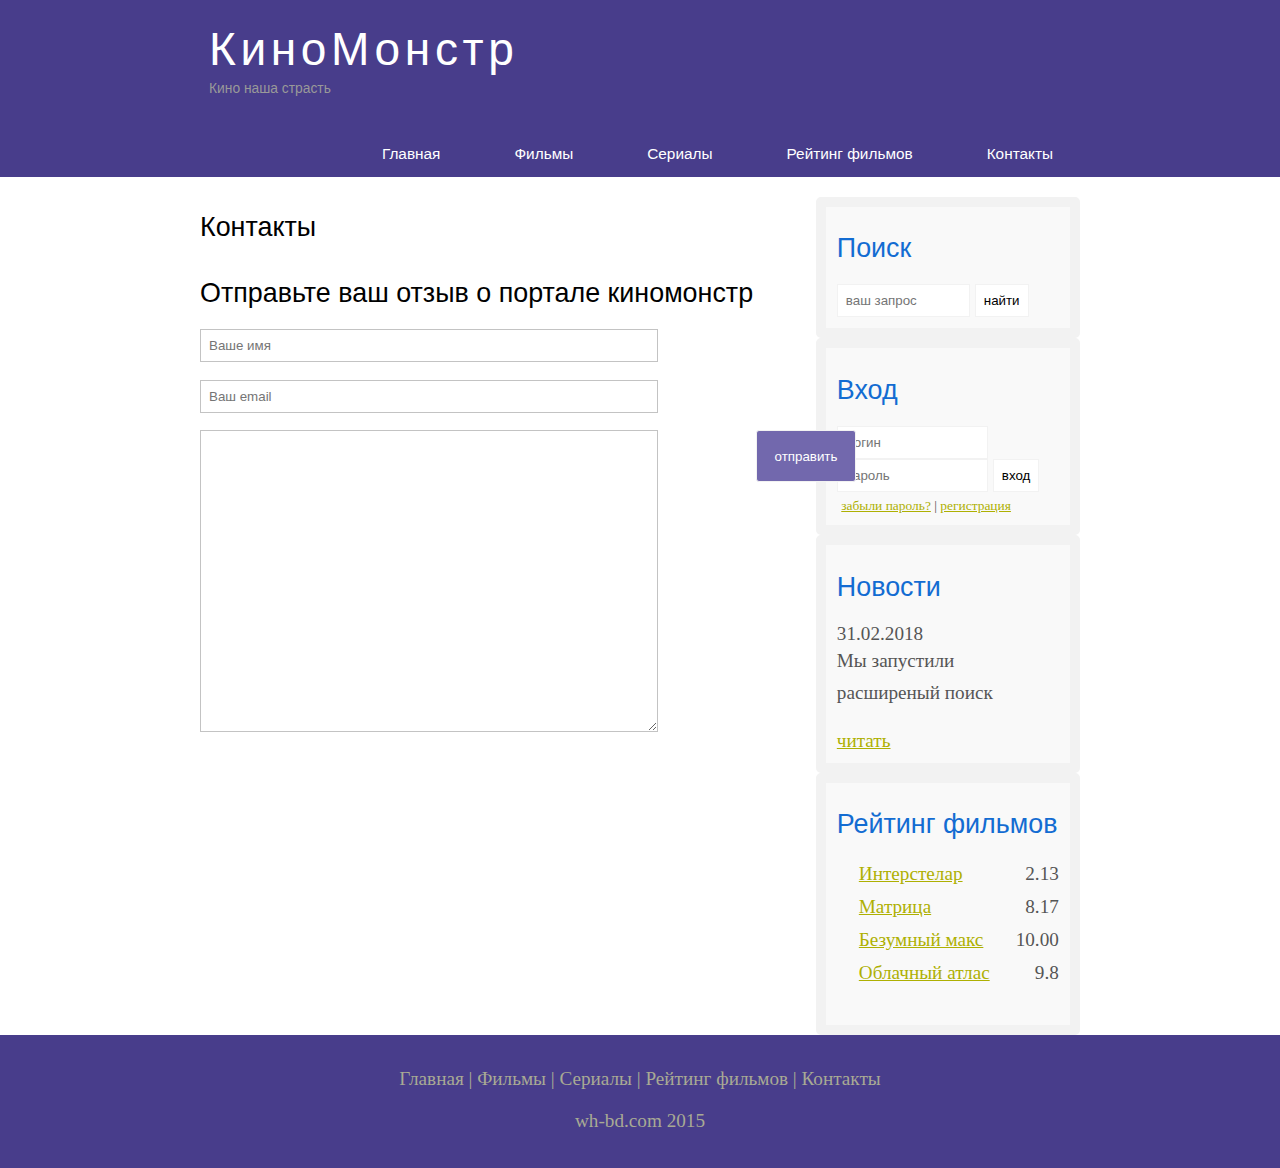
==== contact.html @ 1f23f838 "add new" ====
<!DOCTYPE html>
<html lang="en">
<head>
  <meta charset="UTF-8">
  <title>Document</title>
  <meta name="description" content="Киномонстр портал о кино">
  <meta name="keywords" content="фильмы,фильмы онлайн">
  <link rel="stylesheet" href="assets/css/stylee.css">
</head>
<body>
  <div class="main">

    <div class="header">
      <div class="logo">
        <div class="logo_text">
          <h1><a href="#">КиноМонстр</a></h1>
          <h2>Кино наша страсть</h2>

        </div>
      </div>
      <div class="menubar">
        <ul class="menu">
          <li class="selected"><a href="#">Главная</a></li>
          <li><a href="#">Фильмы</a></li>
          <li><a href="#">Сериалы</a></li>
          <li><a href="#">Рейтинг фильмов</a></li>
          <li><a href="#">Контакты</a></li>
        </ul>
      </div>
    </div>

    <div class="site_content">

      <div class="sidebar_container">

        <div class="sidebar">
          <h2>Поиск</h2>
          <form method="POST" action="#" id="search-form">
            <input type="search" name="search_field" placeholder="ваш запрос"/>
            <input type="submit" class="btn" value="найти"/>
          </form>

        </div>

        <div class="sidebar">
          <h2>Вход</h2>
          <form method="POST" action="#"id="login">

              <input type="text" name="login_field" placeholder="логин"/>
              <input type="password" name="password_field" placeholder="пароль"/>
              <input type="submit" class="btn" value="вход"/>
              <div class="lables_passreg_text">
                <span><a href="#">забыли пароль?</a></span> | <span><a href="#">регистрация</a></span>
              </div>
          </form>
        </div>

        <div class="sidebar">
          <h2>Новости</h2>
          <span>31.02.2018</span>
          <p>Мы запустили расширеный поиск</p>
          <a href="#">читать </a>
        </div>

        <div class="sidebar">
          <h2>Рейтинг фильмов</h2>
          <ul>
            <li><a href="#">Интерстелар</a><span class="rating_sidebar">2.13</span></li>
            <li><a href="#">Матрица</a><span class="rating_sidebar">8.17</span></li>
            <li><a href="#">Безумный макс</a><span class="rating_sidebar">10.00</span></li>
            <li><a href="#">Облачный атлас</a><span class="rating_sidebar">9.8</span></li>
          </ul>
        </div>

      </div>

      <div class="contact">
        <h2>Контакты</h2>
        <h2>Отправьте ваш отзыв о портале киномонстр</h2>

        <div class="send_coll">

            <form method="POST" action="#" id="review">
  
              <input type="text" name="contact_name" placeholder="Ваше имя">
              <input type="text" name="contact_email" placeholder="Ваш email">
              <textarea name="contact_text" ></textarea>
              <input type="submit"  value="отправить">
            </form>
           </div>


      </div>

        
        
    </div>

      


    </div>


    <div class="footer">
      <p>
        <a href="#">Главная</a> |
        <a href="#">Фильмы</a> |
        <a href="#">Сериалы</a> |
        <a href="#">Рейтинг фильмов</a> |
        <a href="#">Контакты</a>
      </p>
      <p>wh-bd.com 2015</p>
    </div>
  </div>
</body>
</html>
---- assets/css/stylee.css ----
*{
  margin: 0;
  padding: 0;
}

body{
  font-size: 1.2em;
  background-color: #fff;
  color: #555;
  }
  p {
    padding: 0 0 20px 0 ;
    line-height: 1.7em;
  }


input[type="text"],input[type="password"],input[type="search"]{
  color: #5d5d5d;
  width: 60%;
  padding: 8px;
}

input,textarea{
  outline: none;
  border: none;
  border: solid 1px #f2f2f2;
}

h1,h2 {
font: normal 170% 'centuri gothic',arial;
margin: 0 0 15px 0 ;
padding: 15px 0 5px 0 ;
color: #000;
}

h2{
  font-size: 140%;
}

a,a:hover{
  outline: none;
  text-decoration: underline;
  color: #aeb002;
}

ul {
  margin: 2px 0 22px 17px;
}
ul li{
  margin: 0 0 6px 0 ;
padding: 0 0 4px 5px;
line-height: 1.5em;
}

.header{
  background-color: darkslateblue;
  height : 177px;
  font-size: 0.8em;
  margin-left: 0px;
  margin-right: 0px;
  min-width: 900px;

}

.main,.logo,.menubar,.site_content,.footer{
  margin-left: auto;
  margin-right: auto;

}

.logo{
  width: 880px;
  padding-bottom: 40px;
}
.logo h1, .logo h2{
  font: normal 300% 'century gothic', arial, sans-serif;
  margin: 0 0 0 9px;
}

.logo_text h1, .logo_text h1 a ,.logo_text h1 a :hover{
  padding: 22px 0 0 0;
  color: #fff;
  letter-spacing: 0.1em;
  text-decoration: none;
}
.logo_text h2 {
font-size: 0.9em;
padding: 4px 0 0 0 ;
color: #999;
}
.menubar {
width: 900px;
height: 46px;
}
ul.menu{
float: right;
}

ul.menu li {
float:left;
padding: 0 0 0 9px;
list-style: none;
margin: 1px 2px 0 0 ;
}

ul.menu li a {
  font: normal 100% 'trebuchet ms', sans-serif;
  display: block;
  height: 20px;
  padding: 6px 35px 5px 28px;
  color: #fff;
  text-decoration: none;
}

ul.menu li selected a {
  color: #aeb002;
}

ul.menu li a:hover {
  color: #e4ec04;
}

hr {
  border: solid 1px #f3f3f3;
}

.site_content {
width: 880px;
overflow: hidden;
margin: 20px auto 0 auto;
background-color: white;
}

.sidebar_container {
float:right;
width: 224px;
}

.sidebar{
  float:right;
  width: 222px;
  padding: 5%;
  margin: 0 0 16px 0;
  border: solid 10px #f2f2f2;
  border-radius: 5px;
  background-color: #f9f9f9;

}

.btn{
  padding: 8px;
  background-color:white;
  cursor: pointer;
}

.sidebar h2 {
  color: #136cd2;
}

.lables_passreg_text{
  font-size: 0.7em;
  margin-top: 3%;
  margin-left: 2%;
}

.sidebar{
  margin: 0;

}

.sidebar ul li {
list-style-type: none;
margin: 0 0 0 0;
}

.sidebar .rating_sidebar {
  float: right;
}

.content {
  text-align: left;
  width: 620px;
  padding: 0 0 0 5px;
  float: left;

}

.content a {
  text-decoration: none;

}

.films_bloc {
  margin-bottom: 5%;
}

.films_bloc img {
border-radius: 5px;
border : solid 5px #dad7d5;
width: 22%;
}

.posts .posts_content{
  font-size: 0.8em;
}

.info_film_page{
  margin-top: 2%;
  margin-bottom: 4%;
}
.info_film_page .label{
  font-size: 1.2em;
}
.info_film_page .value{
  font-size: 1em;
  color: #49945a;
  margin-right: 3%;
}
.description_film{
  margin-bottom: 15%;
}
.description_film img {
  float: left;
  margin-right: 2%;
  border-radius:5px;
  border: solid 5px #dad7d5;
}

.reviews{
  margin-bottom: 4%;
  font-size: 0.9em;
}
.reviews .review_name {
  background-color: #7268ad;
  color: white;
  padding: 1%;
  border-top-left-radius: 5px;
  border-top-right-radius: 5px;
}
.reviews .review_text {
  padding-top: 2%;
  padding-bottom: 2%;
  padding-left: 2%;
}

.send{
  margin-bottom: 4%;
}
.send input[type="text"], textarea{
border: solid 1px #c3c3c3;
margin-bottom: 2%;
}
.send input[type="text"]{
  width: 98%;
}
.send textarea {
  width: 624px;
  height: 200px;
}
.send input[type="submit"]{
  background-color: #7268ad;
  padding: 3%;
  color: white;
  border-radius: 5px;
}

.send_coll {
  margin-bottom: 4%;
}
.send_coll input[type="text"], textarea{
  border: solid 1px #c3c3c3;
margin-bottom: 2%;
}
.send_coll input[type="text"]{
  width: 50%;
}
.send_coll textarea {
  width: 456px;
  height: 300px;
}
.send_coll input[type="submit"]{
  background-color: #7268ad;
  padding: 2%;
  color: white;
  border-radius: 3px;
  float: right;
 
}

.info_film {
  margin-bottom: 2%;
  background-color: #f9f9f9;
  padding: 2%;
  height: 270px;
}
.info_film img {
  float: left;
  margin-right: 2%;
  border-radius: 5px;
  border: solid 5px #dad7d5;
  width: 15%;
}
.button {
  background-color: #7268ad;
  padding: 2%;
  color: white;
  border-radius: 5px;
  float:right;
  margin-top: 5%;
  clear: both;
  font-size: 0.8em;
}


.footer {
  width: 100%;
  height: 100px;
  padding: 28px 0 5px 0 ;
  text-align: center;
  background-color: darkslateblue;
  color: #a8aa94;
  margin-left: 0px;
  margin-right: 0px;
  min-width: 900px;

}

.footer a {
  color: #a8aa94;
  text-decoration: none;
}

.footer a:hover {
  color: #fff;
  text-decoration: none;
}

.footer p {
  padding: 0 0 10px 0;
}
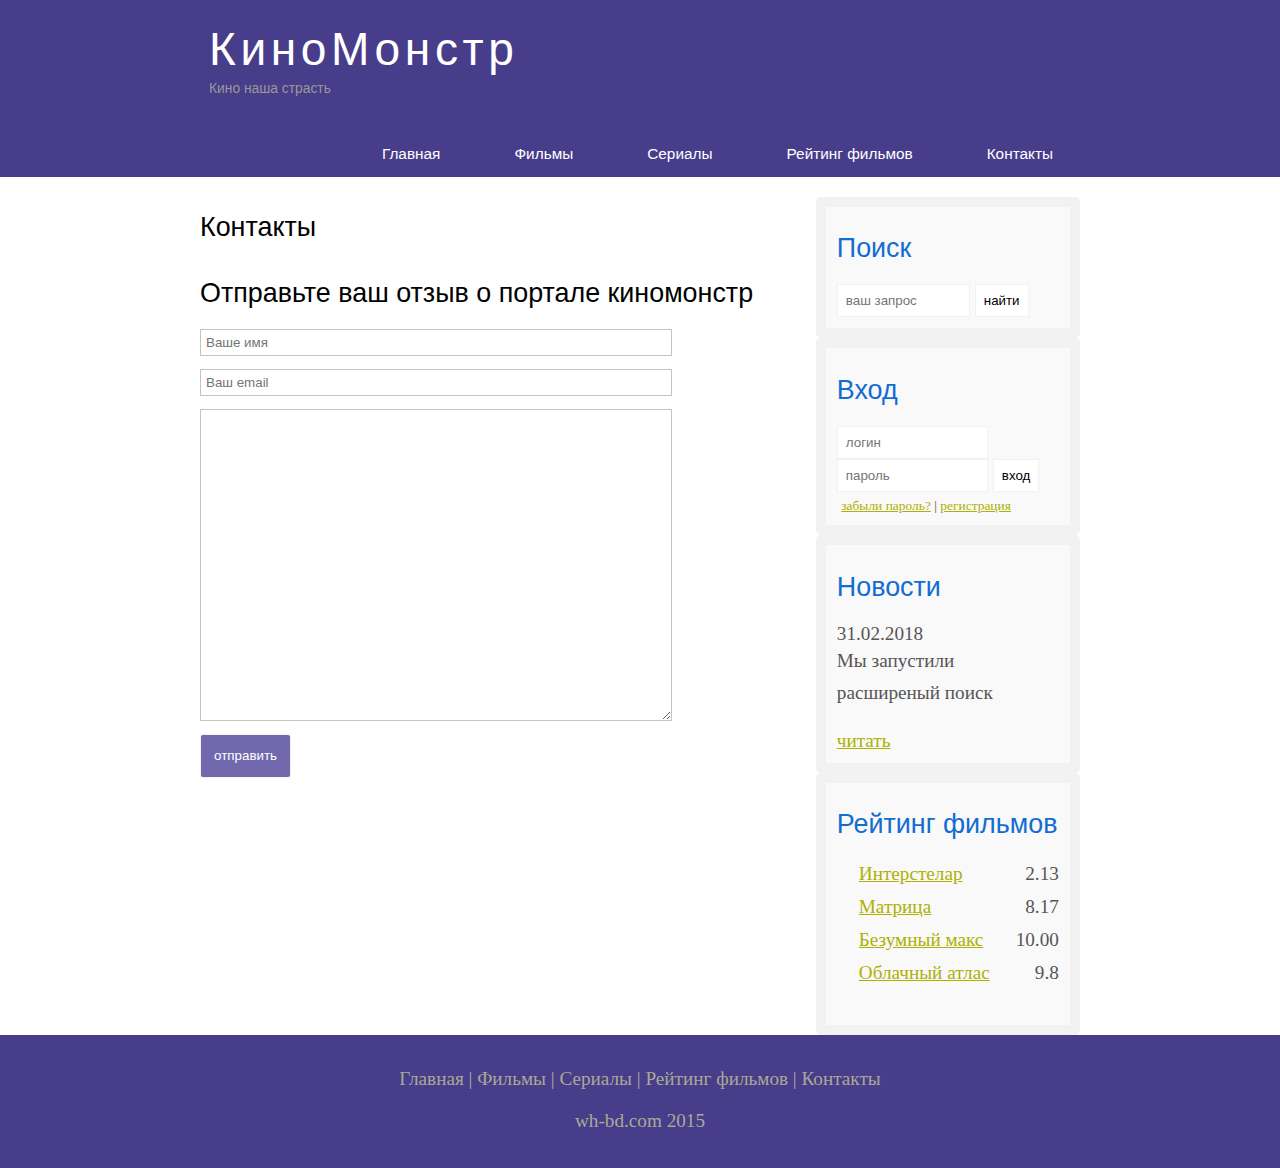
==== commit 39ed5492: "complit" ====
--- a/contact.html
+++ b/contact.html
@@ -80,8 +80,7 @@
 
         <div class="send_coll">
 
-            <form method="POST" action="#" id="review">
-  
+            <form method="POST" action="#" id="review" class="form">
               <input type="text" name="contact_name" placeholder="Ваше имя">
               <input type="text" name="contact_email" placeholder="Ваш email">
               <textarea name="contact_text" ></textarea>
--- a/assets/css/stylee.css
+++ b/assets/css/stylee.css
@@ -242,7 +242,11 @@
   padding-bottom: 2%;
   padding-left: 2%;
 }
-
+.form{
+  display:flex;
+  flex-direction: column;
+  align-items: flex-start;
+}
 .send{
   margin-bottom: 4%;
 }
@@ -272,11 +276,13 @@
 margin-bottom: 2%;
 }
 .send_coll input[type="text"]{
-  width: 50%;
+  width: 460px;
+  padding: 5px;
 }
 .send_coll textarea {
-  width: 456px;
+  width: 460px;
   height: 300px;
+  padding: 5px;
 }
 .send_coll input[type="submit"]{
   background-color: #7268ad;
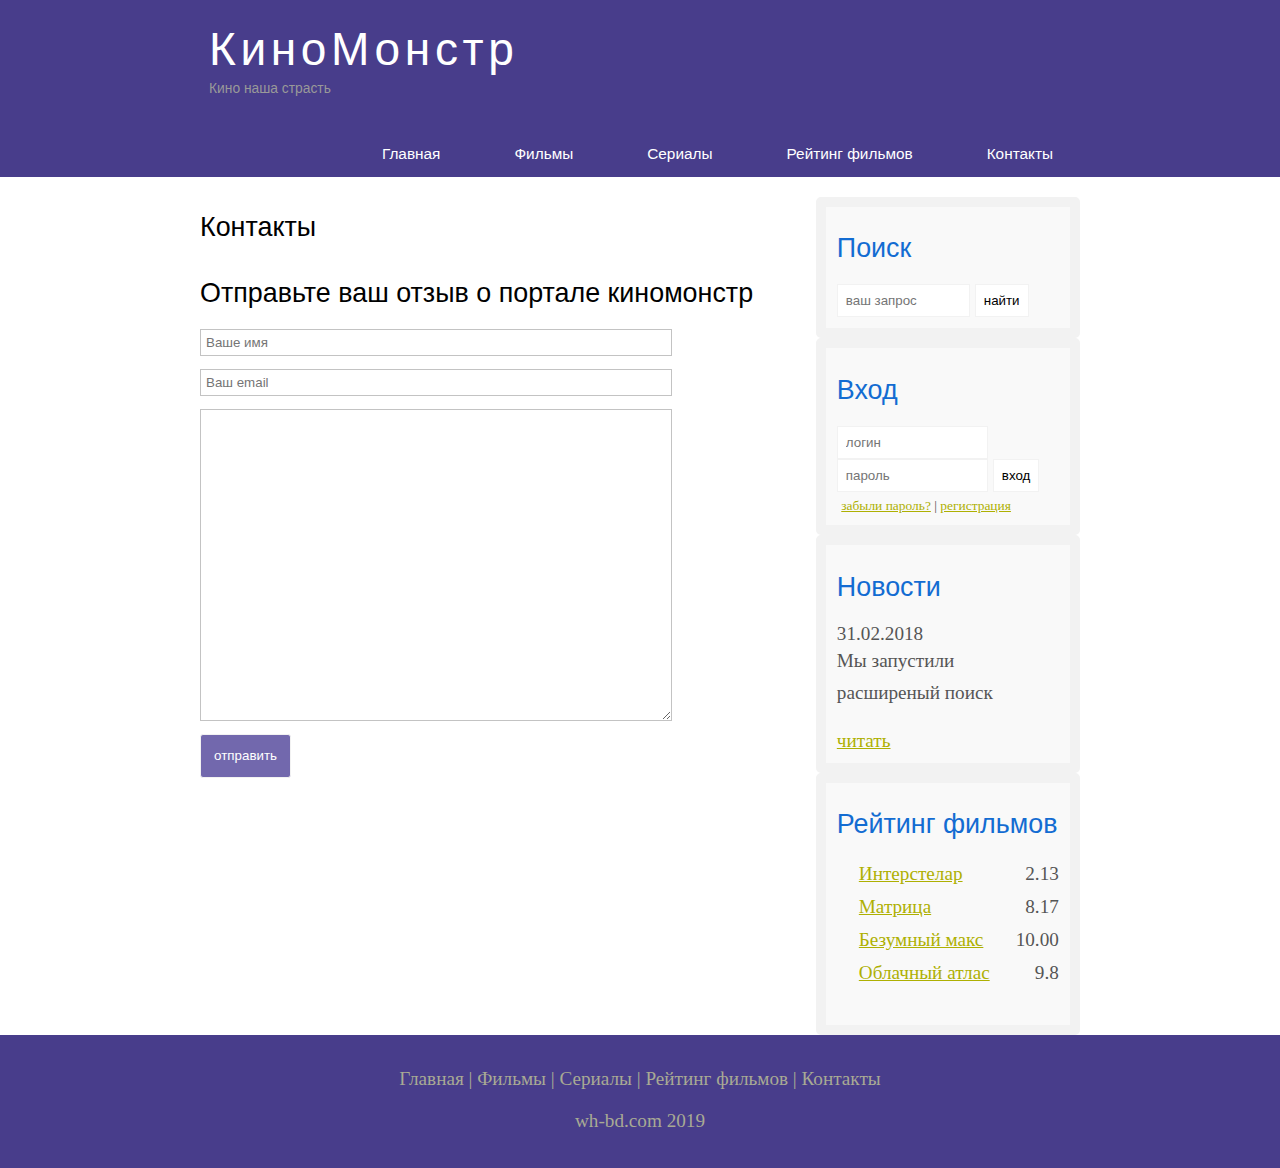
==== commit 4f96690e: "cl" ====
--- a/contact.html
+++ b/contact.html
@@ -20,11 +20,11 @@
       </div>
       <div class="menubar">
         <ul class="menu">
-          <li class="selected"><a href="#">Главная</a></li>
-          <li><a href="#">Фильмы</a></li>
-          <li><a href="#">Сериалы</a></li>
+          <li><a href="index.html">Главная</a></li>
+          <li><a href="films.html">Фильмы</a></li>
+          <li><a href="show.html">Сериалы</a></li>
           <li><a href="#">Рейтинг фильмов</a></li>
-          <li><a href="#">Контакты</a></li>
+          <li class="selected"><a href="#">Контакты</a></li>
         </ul>
       </div>
     </div>
@@ -103,13 +103,13 @@
 
     <div class="footer">
       <p>
-        <a href="#">Главная</a> |
-        <a href="#">Фильмы</a> |
-        <a href="#">Сериалы</a> |
+        <a href="index.html">Главная</a> |
+        <a href="films.html">Фильмы</a> |
+        <a href="show.html">Сериалы</a> |
         <a href="#">Рейтинг фильмов</a> |
-        <a href="#">Контакты</a>
+        <a href="contact.html">Контакты</a>
       </p>
-      <p>wh-bd.com 2015</p>
+      <p>wh-bd.com 2019</p>
     </div>
   </div>
 </body>
--- a/assets/css/stylee.css
+++ b/assets/css/stylee.css
@@ -250,6 +250,17 @@
 .send{
   margin-bottom: 4%;
 }
+.btn-see{
+  background-color: #7268ad;
+  padding: 3%;
+  color: white;
+  border-radius: 5px;
+  cursor: pointer;
+  user-select: none;
+}
+.btn-see:focus{
+  outline: 0;
+}
 .send input[type="text"], textarea{
 border: solid 1px #c3c3c3;
 margin-bottom: 2%;
@@ -297,7 +308,7 @@
   margin-bottom: 2%;
   background-color: #f9f9f9;
   padding: 2%;
-  height: 270px;
+  width: 560px;
 }
 .info_film img {
   float: left;
